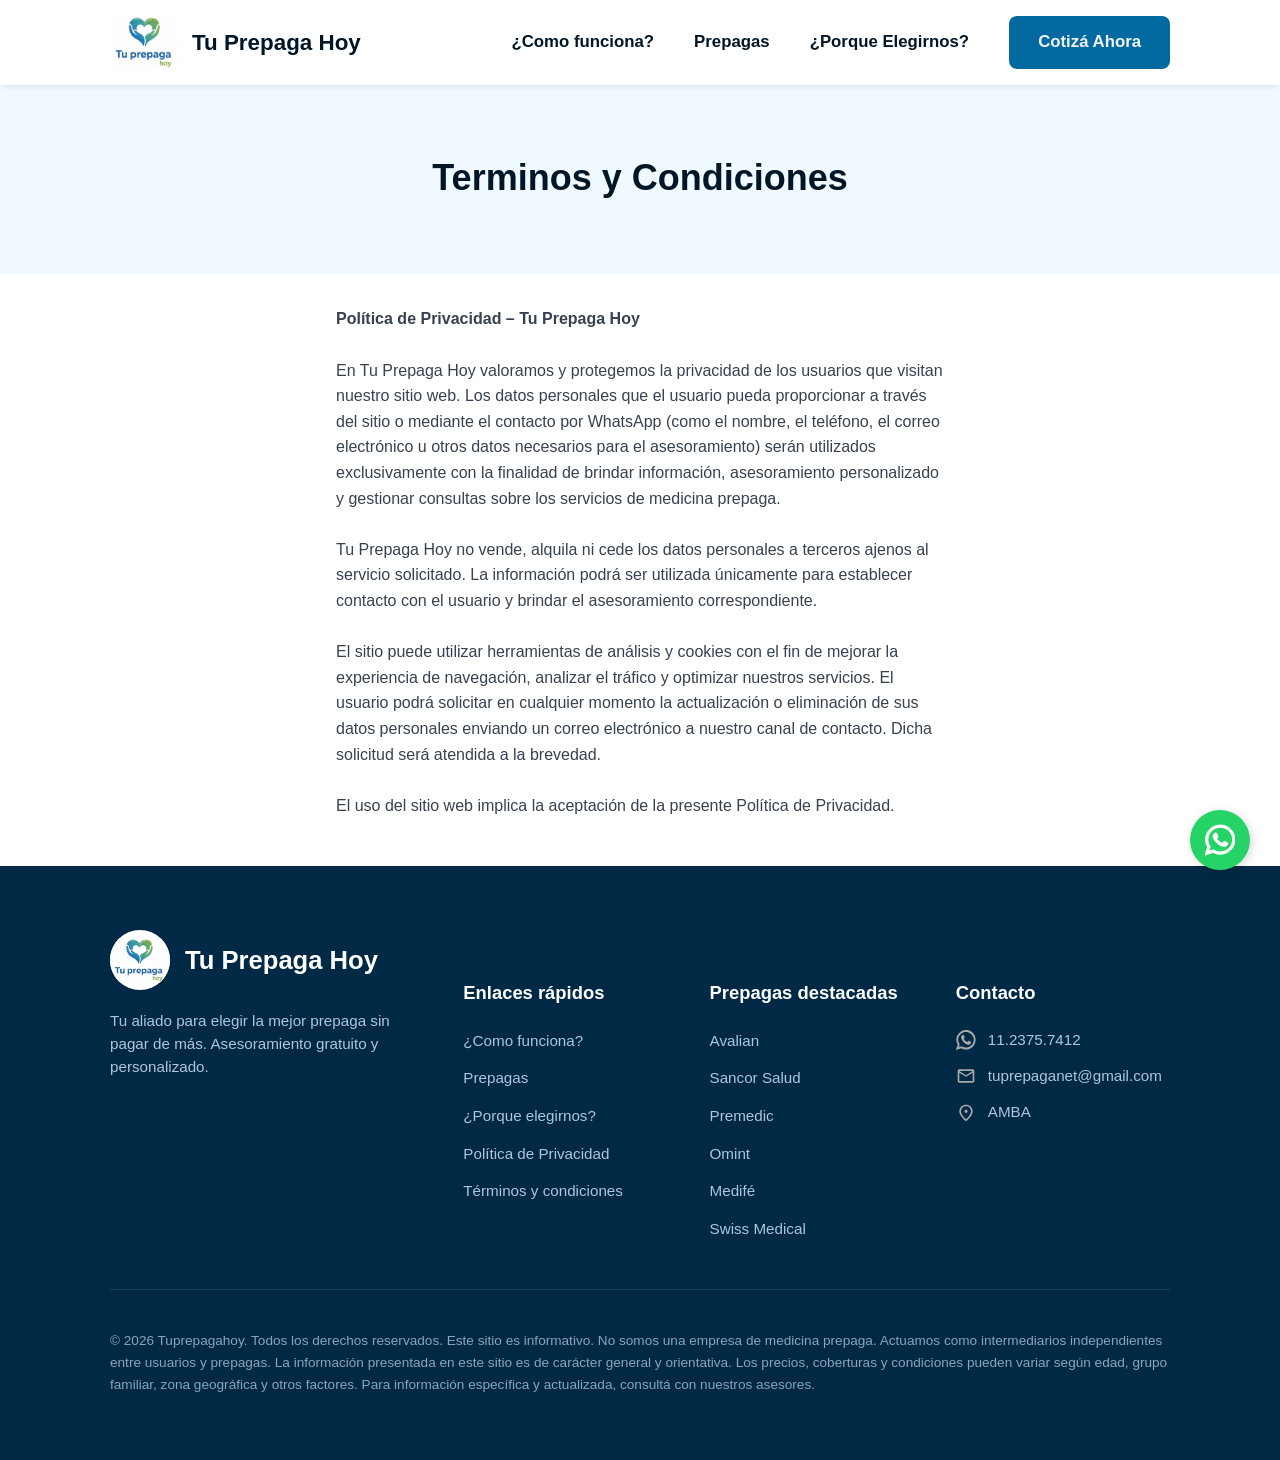
==== politica-de-privacidad.html @ ad9dd5c0 "Correcion de canonical" ====
<!doctype html>
<html lang="es">
  <head>
    <meta charset="UTF-8" />
    <meta name="viewport" content="width=device-width, initial-scale=1.0" />
    <link rel="shortcut icon" href="/assets/favicon.ico" type="image/x-icon" />
    <link rel="canonical" href="/politica-de-privacidad" />
    <title>
      Politica de Privacidad |Tu Prepaga Hoy - Encontrá tu cobertura ideal
    </title>
    <link rel="stylesheet" href="/assets/styles.css?v=1" />
    <script src="/assets/script.js"></script>
    <!-- Google tag (gtag.js) -->
    <script
      async
      src="https://www.googletagmanager.com/gtag/js?id=G-STH81MW0H1"
    ></script>
    <script>
      window.dataLayer = window.dataLayer || [];
      function gtag() {
        dataLayer.push(arguments);
      }
      gtag("js", new Date());

      gtag("config", "G-STH81MW0H1");
    </script>
  </head>

  <body>
    <header class="header">
      <div class="container header-container">
        <a href="#" class="logo">
          <div class="img-logo">
            <img
              src="/assets/logo.png"
              alt="Logo Tu Prepaga hoy"
              width="30px"
            />
          </div>
          <h1 class="logo-text">Tu Prepaga Hoy</h1>
        </a>

        <button id="menu-toggle" class="menu-toggle" aria-label="Abrir menú">
          <svg
            xmlns="http://www.w3.org/2000/svg"
            width="32"
            height="32"
            viewBox="0 0 24 24"
          >
            <!-- Icon from Meteor Icons by zkreations - https://github.com/zkreations/icons/blob/main/LICENSE -->
            <path
              fill="none"
              stroke="currentColor"
              stroke-linecap="round"
              stroke-linejoin="round"
              stroke-width="2"
              d="M7 6h14M7 12h14M7 18h14M3 18"
            />
          </svg>
        </button>

        <div id="nav-menu" class="nav-menu">
          <nav>
            <ul>
              <li>
                <a href="#como-funciona" class="nav-link">¿Como funciona?</a>
              </li>
              <li><a href="#prepagas" class="nav-link">Prepagas</a></li>
              <li>
                <a href="#por-que-elegirnos" class="nav-link"
                  >¿Porque Elegirnos?</a
                >
              </li>
            </ul>
          </nav>
          <a href="#contacto" class="btn btn-primary btn-cotiza cotiza-nav"
            >Cotizá Ahora</a
          >
        </div>
      </div>
    </header>

    <main>
      <section class="hero">
        <div class="container text-center hero-content">
          <h2>Terminos y Condiciones</h2>
        </div>
      </section>
      <section
        style="
          display: flex;
          justify-content: center;
          align-items: center;
          padding: 2rem;
        "
      >
        <p style="width: 50%">
          <strong>Política de Privacidad – Tu Prepaga Hoy</strong><br /><br />
          En Tu Prepaga Hoy valoramos y protegemos la privacidad de los usuarios
          que visitan nuestro sitio web. Los datos personales que el usuario
          pueda proporcionar a través del sitio o mediante el contacto por
          WhatsApp (como el nombre, el teléfono, el correo electrónico u otros
          datos necesarios para el asesoramiento) serán utilizados
          exclusivamente con la finalidad de brindar información, asesoramiento
          personalizado y gestionar consultas sobre los servicios de medicina
          prepaga.<br /><br />
          Tu Prepaga Hoy no vende, alquila ni cede los datos personales a
          terceros ajenos al servicio solicitado. La información podrá ser
          utilizada únicamente para establecer contacto con el usuario y brindar
          el asesoramiento correspondiente.<br /><br />
          El sitio puede utilizar herramientas de análisis y cookies con el fin
          de mejorar la experiencia de navegación, analizar el tráfico y
          optimizar nuestros servicios. El usuario podrá solicitar en cualquier
          momento la actualización o eliminación de sus datos personales
          enviando un correo electrónico a nuestro canal de contacto. Dicha
          solicitud será atendida a la brevedad.<br /><br />
          El uso del sitio web implica la aceptación de la presente Política de
          Privacidad.
        </p>
      </section>
    </main>
    <footer class="footer padding-y-lg">
      <div class="container footer-grid">
        <div class="footer-col brand-col">
          <div class="footer-logo">
            <div class="footer-logo-circle">
              <img
                src="/assets/logo.png"
                alt="Logo Tu Prepaga Hoy"
                width="45"
              />
            </div>
            <span class="footer-logo-text">Tu Prepaga Hoy</span>
          </div>
          <p class="brand-desc">
            Tu aliado para elegir la mejor prepaga sin pagar de más.
            Asesoramiento gratuito y personalizado.
          </p>
        </div>

        <div class="footer-col links-col">
          <h4>Enlaces rápidos</h4>
          <ul>
            <li><a href="#como-funciona">¿Como funciona?</a></li>
            <li><a href="#prepagas">Prepagas</a></li>
            <li><a href="#por-que-elegirnos">¿Porque elegirnos?</a></li>
            <li><a href="#">Política de Privacidad</a></li>
            <li><a href="#">Términos y condiciones</a></li>
          </ul>
        </div>

        <div class="footer-col prepagas-col">
          <h4>Prepagas destacadas</h4>
          <ul>
            <li><a href="#prepagas">Avalian</a></li>
            <li><a href="#prepagas">Sancor Salud</a></li>
            <li><a href="#prepagas">Premedic</a></li>
            <li><a href="#prepagas">Omint</a></li>
            <li><a href="#prepagas">Medifé</a></li>
            <li><a href="#prepagas">Swiss Medical</a></li>
          </ul>
        </div>

        <div class="footer-col contact-col">
          <h4>Contacto</h4>
          <ul>
            <li>
              <svg
                width="20"
                height="20"
                viewBox="0 0 27 27"
                fill="none"
                xmlns="http://www.w3.org/2000/svg"
              >
                <path
                  d="M12.6276 0.0105438C10.4101 0.154274 8.08168 0.950943 6.24194 2.19522C4.29955 3.50932 2.7596 5.28334 1.76171 7.35304C1.21554 8.48645 0.874694 9.55415 0.640621 10.8682C0.464039 11.8538 0.42708 13.3404 0.550277 14.482C0.714538 16.0178 1.27713 17.8576 2.03685 19.3606L2.25449 19.7835L1.74939 21.2906C1.47014 22.1202 0.965038 23.6314 0.624194 24.6498C0.279245 25.6723 0 26.5347 0 26.5758C0 26.6127 0.0533851 26.6661 0.11909 26.6907C0.22586 26.7318 0.238179 26.7482 0.217647 26.8755C0.193007 27.007 0.197114 27.0152 0.291565 26.9864C0.459933 26.933 4.13529 25.7627 5.68756 25.2617C6.50066 25.003 7.19877 24.7894 7.23983 24.7894C7.27679 24.7894 7.45337 24.8592 7.62996 24.9496C9.13295 25.7052 10.7345 26.1569 12.4387 26.3129C13.1122 26.3704 14.4838 26.3417 15.1449 26.2472C19.0626 25.7052 22.3971 23.541 24.4504 20.2188C25.1197 19.1347 25.7562 17.6235 26.0971 16.3094C26.4215 15.0487 26.5775 13.4841 26.4913 12.2768C26.2696 9.06958 25.0294 6.22785 22.8734 3.99389C20.7832 1.82974 18.1222 0.491009 15.0915 0.0844612C14.648 0.0269699 13.1122 -0.0223083 12.6276 0.0105438ZM14.2333 2.81942C15.6993 2.93851 16.9025 3.26293 18.1715 3.88301C19.8921 4.72896 21.3335 5.99378 22.4012 7.60354C23.2225 8.83961 23.7276 10.1701 23.9247 11.6238C24.0192 12.3137 24.0192 13.71 23.9247 14.4163C23.2554 19.3811 19.157 23.2084 14.184 23.5205C12.4305 23.6273 10.8002 23.3398 9.20687 22.6417C8.76747 22.4487 8.04061 22.0545 7.81475 21.8902C7.74494 21.8368 7.6546 21.7916 7.61353 21.7916C7.57657 21.7916 6.70188 22.0586 5.67524 22.3871C4.64861 22.7156 3.80266 22.9825 3.79855 22.9743C3.79034 22.9661 4.05316 22.1653 4.37757 21.1962C4.70199 20.2229 4.96892 19.3811 4.96892 19.3154C4.96892 19.2497 4.895 19.0978 4.78823 18.9458C3.07169 16.486 2.5132 13.0899 3.34683 10.2112C3.53163 9.587 3.68357 9.20509 3.98335 8.60964C4.80465 7.00398 6.05715 5.60365 7.5971 4.57702C9.5395 3.27935 11.9665 2.63873 14.2333 2.81942Z"
                  fill="#A8A8A8"
                />
                <path
                  d="M8.80033 6.61357C8.70588 6.64232 8.57036 6.70802 8.49234 6.7532C8.2829 6.88461 7.67513 7.53344 7.48623 7.82911C6.88257 8.76951 6.74705 10.022 7.10843 11.2458C7.38357 12.1697 7.72031 12.8761 8.33629 13.8288C9.11653 15.0279 9.62163 15.6767 10.4306 16.5103C11.6462 17.7628 12.6687 18.4651 14.2374 19.118C15.3954 19.6026 16.2496 19.8777 16.7301 19.927C17.0627 19.9598 17.7895 19.8449 18.2166 19.6888C18.808 19.4753 19.4855 18.9989 19.7484 18.6129C20.0112 18.2187 20.2822 17.3275 20.3151 16.7362L20.3397 16.3461L20.2124 16.1982C20.1221 16.0997 19.7525 15.8779 19.0051 15.4755C17.2311 14.5228 17.0052 14.4324 16.726 14.5803C16.6561 14.6131 16.3933 14.88 16.1469 15.1675C15.416 16.0176 15.264 16.1654 15.1408 16.1654C14.9848 16.1654 13.9623 15.6439 13.4859 15.3236C12.9315 14.9457 12.5701 14.6419 12.1143 14.1696C11.5722 13.607 10.985 12.8021 10.6565 12.1738L10.5826 12.026L10.8782 11.7016C11.2684 11.2868 11.4285 11.0363 11.5846 10.601C11.7447 10.1575 11.7365 10.022 11.5024 9.41013C11.293 8.86396 11.1246 8.41224 10.8331 7.62789C10.5949 6.98316 10.4183 6.72034 10.1719 6.64232C9.93784 6.57251 8.99333 6.55198 8.80033 6.61357Z"
                  fill="#A8A8A8"
                />
              </svg>

              <a
                href="https://wa.me/5491123757412"
                target="_blank"
                rel="noopener noreferrer"
                >11.2375.7412</a
              >
            </li>
            <li>
              <svg
                width="20"
                height="20"
                viewBox="0 0 31 31"
                fill="none"
                xmlns="http://www.w3.org/2000/svg"
              >
                <mask
                  id="mask0_83_2"
                  style="mask-type: alpha"
                  maskUnits="userSpaceOnUse"
                  x="0"
                  y="0"
                  width="31"
                  height="31"
                >
                  <rect width="31" height="31" fill="#D9D9D9" />
                </mask>
                <g mask="url(#mask0_83_2)">
                  <path
                    d="M5.16659 25.8332C4.45617 25.8332 3.84801 25.5802 3.34211 25.0743C2.8362 24.5684 2.58325 23.9603 2.58325 23.2498V7.74984C2.58325 7.03942 2.8362 6.43126 3.34211 5.92536C3.84801 5.41946 4.45617 5.1665 5.16659 5.1665H25.8333C26.5437 5.1665 27.1518 5.41946 27.6577 5.92536C28.1636 6.43126 28.4166 7.03942 28.4166 7.74984V23.2498C28.4166 23.9603 28.1636 24.5684 27.6577 25.0743C27.1518 25.5802 26.5437 25.8332 25.8333 25.8332H5.16659ZM15.4999 16.7915L5.16659 10.3332V23.2498H25.8333V10.3332L15.4999 16.7915ZM15.4999 14.2082L25.8333 7.74984H5.16659L15.4999 14.2082ZM5.16659 10.3332V7.74984V23.2498V10.3332Z"
                    fill="#A8A8A8"
                  />
                </g>
              </svg>

              <a href="mailto:tuprepaganet@gmail.com">tuprepaganet@gmail.com</a>
            </li>
            <li>
              <svg
                width="20"
                height="20"
                viewBox="0 0 32 32"
                fill="none"
                xmlns="http://www.w3.org/2000/svg"
              >
                <mask
                  id="mask0_83_6"
                  style="mask-type: alpha"
                  maskUnits="userSpaceOnUse"
                  x="0"
                  y="0"
                  width="32"
                  height="32"
                >
                  <rect width="32" height="32" fill="#D9D9D9" />
                </mask>
                <g mask="url(#mask0_83_6)">
                  <path
                    d="M17.8834 15.217C18.4056 14.6948 18.6667 14.067 18.6667 13.3337C18.6667 12.6003 18.4056 11.9725 17.8834 11.4503C17.3612 10.9281 16.7334 10.667 16 10.667C15.2667 10.667 14.6389 10.9281 14.1167 11.4503C13.5945 11.9725 13.3334 12.6003 13.3334 13.3337C13.3334 14.067 13.5945 14.6948 14.1167 15.217C14.6389 15.7392 15.2667 16.0003 16 16.0003C16.7334 16.0003 17.3612 15.7392 17.8834 15.217ZM16 25.8003C18.7112 23.3114 20.7223 21.0503 22.0334 19.017C23.3445 16.9837 24 15.1781 24 13.6003C24 11.1781 23.2278 9.19477 21.6834 7.65033C20.1389 6.10588 18.2445 5.33366 16 5.33366C13.7556 5.33366 11.8612 6.10588 10.3167 7.65033C8.77226 9.19477 8.00004 11.1781 8.00004 13.6003C8.00004 15.1781 8.6556 16.9837 9.96671 19.017C11.2778 21.0503 13.2889 23.3114 16 25.8003ZM16 29.3337C12.4223 26.2892 9.75004 23.4614 7.98337 20.8503C6.21671 18.2392 5.33337 15.8225 5.33337 13.6003C5.33337 10.267 6.4056 7.61144 8.55004 5.63366C10.6945 3.65588 13.1778 2.66699 16 2.66699C18.8223 2.66699 21.3056 3.65588 23.45 5.63366C25.5945 7.61144 26.6667 10.267 26.6667 13.6003C26.6667 15.8225 25.7834 18.2392 24.0167 20.8503C22.25 23.4614 19.5778 26.2892 16 29.3337Z"
                    fill="#A8A8A8"
                  />
                </g>
              </svg>

              <span>AMBA</span>
            </li>
          </ul>
        </div>
      </div>

      <div class="container">
        <div class="footer-legal">
          <p>
            © 2026 Tuprepagahoy. Todos los derechos reservados. Este sitio es
            informativo. No somos una empresa de medicina prepaga. Actuamos como
            intermediarios independientes entre usuarios y prepagas. La
            información presentada en este sitio es de carácter general y
            orientativa. Los precios, coberturas y condiciones pueden variar
            según edad, grupo familiar, zona geográfica y otros factores. Para
            información específica y actualizada, consultá con nuestros
            asesores.
          </p>
        </div>
      </div>
    </footer>

    <a
      href="https://wa.me/5491123757412"
      class="whatsapp-float"
      target="_blank"
      rel="noopener noreferrer"
      aria-label="Comunicate con nosotros por WhatsApp"
    >
      <svg
        width="30"
        fill="#ffff"
        version="1.1"
        id="Capa_1"
        xmlns="http://www.w3.org/2000/svg"
        xmlns:xlink="http://www.w3.org/1999/xlink"
        width="256px"
        height="256px"
        viewBox="0 0 30.667 30.667"
        xml:space="preserve"
        stroke="#ffff"
      >
        <g id="SVGRepo_bgCarrier" stroke-width="0"></g>
        <g
          id="SVGRepo_tracerCarrier"
          stroke-linecap="round"
          stroke-linejoin="round"
        ></g>
        <g id="SVGRepo_iconCarrier">
          <g>
            <path
              d="M30.667,14.939c0,8.25-6.74,14.938-15.056,14.938c-2.639,0-5.118-0.675-7.276-1.857L0,30.667l2.717-8.017 c-1.37-2.25-2.159-4.892-2.159-7.712C0.559,6.688,7.297,0,15.613,0C23.928,0.002,30.667,6.689,30.667,14.939z M15.61,2.382 c-6.979,0-12.656,5.634-12.656,12.56c0,2.748,0.896,5.292,2.411,7.362l-1.58,4.663l4.862-1.545c2,1.312,4.393,2.076,6.963,2.076 c6.979,0,12.658-5.633,12.658-12.559C28.27,8.016,22.59,2.382,15.61,2.382z M23.214,18.38c-0.094-0.151-0.34-0.243-0.708-0.427 c-0.367-0.184-2.184-1.069-2.521-1.189c-0.34-0.123-0.586-0.185-0.832,0.182c-0.243,0.367-0.951,1.191-1.168,1.437 c-0.215,0.245-0.43,0.276-0.799,0.095c-0.369-0.186-1.559-0.57-2.969-1.817c-1.097-0.972-1.838-2.169-2.052-2.536 c-0.217-0.366-0.022-0.564,0.161-0.746c0.165-0.165,0.369-0.428,0.554-0.643c0.185-0.213,0.246-0.364,0.369-0.609 c0.121-0.245,0.06-0.458-0.031-0.643c-0.092-0.184-0.829-1.984-1.138-2.717c-0.307-0.732-0.614-0.611-0.83-0.611 c-0.215,0-0.461-0.03-0.707-0.03S9.897,8.215,9.56,8.582s-1.291,1.252-1.291,3.054c0,1.804,1.321,3.543,1.506,3.787 c0.186,0.243,2.554,4.062,6.305,5.528c3.753,1.465,3.753,0.976,4.429,0.914c0.678-0.062,2.184-0.885,2.49-1.739 C23.307,19.268,23.307,18.533,23.214,18.38z"
            ></path>
          </g>
        </g>
      </svg>
    </a>
  </body>
</html>
---- assets/styles.css ----
/* --- ESTILOS GENERALES Y RESETS --- */
* {
    margin: 0;
    padding: 0;
    box-sizing: border-box;
    scroll-behavior: smooth;

    --primaryColor: #0369A1
}

body {
    font-family: Roboto, Helvetica, Arial, sans-serif;
    color: #374151;
    line-height: 1.6;
}

.container {
    max-width: 1100px;
    margin: 0 auto;
    padding: 0 20px;
}

/* Tipografías responsivas */
h1 {
    font-size: 2rem;
    font-weight: 700;
    color: #011627;
    margin-bottom: 1.25rem;
}

h2 {
    font-size: 1.75rem;
    font-weight: 700;
    color: #011627;
    margin-bottom: 0.75rem;
}

h3 {
    font-size: 1.15rem;
    font-weight: 600;
    color: #011627;
    margin-bottom: 0.5rem;
}

a {
    text-decoration: none;
    color: inherit;
}

@media (min-width: 768px) {
    h1 {
        font-size: 2.75rem;
    }

    h2 {
        font-size: 2.25rem;
    }

    h3 {
        font-size: 1.25rem;
    }
}

p {
    margin-bottom: 1rem;
}

/* --- UTILIDADES --- */
.text-center {
    text-align: center;
}

.mb-lg {
    margin-bottom: 3.5rem;
}

.padding-y-lg {
    padding: 4rem 0;
}

.padding-y-md {
    padding: 2.5rem 0;
}

/* Sistema de Grillas Mobile-First */
.grid {
    display: grid;
    gap: 1.5rem;
}

/* Por defecto (Mobile): 1 columna */
.grid-3,
.grid-4 {
    grid-template-columns: 1fr;
}

/* Tablets: 2 columnas */
@media (min-width: 768px) {
    .grid-3 {
        grid-template-columns: repeat(2, 1fr);
    }

    .grid-4 {
        grid-template-columns: repeat(2, 1fr);
    }
}

/* Escritorio: 3 y 4 columnas */
@media (min-width: 1024px) {
    .grid-3 {
        grid-template-columns: repeat(3, 1fr);
    }

    .grid-4 {
        grid-template-columns: repeat(4, 1fr);
    }
}

/* --- BOTONES --- */
.btn {
    display: inline-flex;
    align-items: center;
    justify-content: center;
    gap: 0.75rem;
    padding: 0.75rem 1.75rem;
    font-size: 1rem;
    font-weight: 600;
    border: none;
    border-radius: 0.5rem;
    cursor: pointer;
    text-decoration: none;
    transition: background-color 0.3s;
    text-align: center;
}

.btn-primary {
    background-color: var(--primaryColor);
    color: white;
}

.btn-secondary {
    background-color: #E0F2FE;
    color: var(--primaryColor);
}

.btn-success {
    background-color: #28a745;
    color: white;
}

.btn-success:hover {
    background-color: #22913c;
}

.btn-outline-full {
    background-color: #ffffff;
    color: #374151;
    border: 1px solid #D1D5DB;
    width: 100%;
    margin-top: 1rem;
}

/* --- CABECERA (HEADER) STICKY Y RESPONSIVE --- */
.header {
    background-color: white;
    padding: 1rem 0;
    position: sticky;
    top: 0;
    z-index: 1000;
    box-shadow: 0 4px 6px -1px rgba(0, 0, 0, 0.05), 0 2px 4px -1px rgba(0, 0, 0, 0.03);
}

.header-container {
    display: flex;
    justify-content: space-between;
    align-items: center;
    flex-wrap: wrap;
    /* Permite que el menú baje en mobile */
}

/* Logo */
.logo {
    display: flex;
    align-items: center;
    gap: 0.75rem;
    text-decoration: none;

    .img-logo {
        width: 70px;
        display: flex;
        align-items: center;

        img {
            width: 100%;
            object-fit: scale-down;
        }
    }
}

.logo-icon {
    font-size: 2.2rem;
    color: var(--primaryColor);

}

.logo-text {
    font-size: 1.4rem;
    font-weight: 700;
    color: #011627;
    margin: 0;
}

/* Botón Hamburguesa */
.menu-toggle {
    display: block;
    background: transparent;
    border: none;
    font-size: 1.6rem;
    color: #011627;
    cursor: pointer;
    padding: 0.5rem;
}

/* Menú oculto por defecto en Mobile */
.nav-menu {
    display: none;
    width: 100%;
    flex-direction: column;
    gap: 1.5rem;
    padding-top: 1.5rem;
    padding-bottom: 1rem;
    text-align: center;
}

/* Clase que se activa con JS en Mobile */
.nav-menu.active {
    display: flex;
}

.nav-menu ul {
    display: flex;
    flex-direction: column;
    list-style: none;
    gap: 1.5rem;
}

.nav-menu a {
    text-decoration: none;
    color: #011627;
    font-weight: 600;
    font-size: 1.05rem;
    transition: color 0.3s;
}

.nav-menu a:hover {
    color: var(--primaryColor);
}

.btn-cotiza {
    width: 100%;
}

a.cotiza-nav {
    color: #F3F4F6;
    border: 1px solid transparent;

}

a.cotiza-nav:hover {
    background-color: #81c5eda4;
    color: var(--primaryColor);
    border: 1px solid var(--primaryColor);
}

/* --- VERSIÓN DESKTOP (A partir de 992px) --- */
@media (min-width: 992px) {
    .menu-toggle {
        display: none;
        /* Oculta la hamburguesa */
    }

    .nav-menu {
        display: flex;
        /* Muestra el menú siempre en PC */
        flex-direction: row;
        width: auto;
        padding-top: 0;
        padding-bottom: 0;
        align-items: center;
        gap: 2.5rem;
    }

    .nav-menu ul {
        flex-direction: row;
        gap: 2.5rem;
    }

    .btn-cotiza {
        width: auto;
    }
}

/* --- SECCIÓN HERO --- */
.hero {
    background-color: #F0F9FF;
    padding: 3rem 0 2.5rem;

    .hero-btn {
        background-color: #fff;
    }
}

@media (min-width: 768px) {
    .hero {
        padding: 4rem 0 3.5rem;
    }
}

.hero-content {
    max-width: 850px;
    margin: 0 auto;
}

.hero-btn {
    margin: 1.5rem 0 2rem;
    border: 3px solid #0369A1;

}

.hero-features {
    display: flex;
    flex-direction: column;
    align-items: flex-start;
  
    gap: 0.75rem;
    font-weight: 500;
}

@media (min-width: 768px) {
    .hero-features {
        flex-direction: row;
        justify-content: center;
        
        align-items: center;
        gap: 1.5rem;
    }
}

.feature-dot {
    color: #28a745;
    font-size: 0.6rem;
    vertical-align: middle;
    margin-right: 0.25rem;
}

/* --- SECCIÓN ESTADÍSTICAS --- */
.stats {
    background-color: var(--primaryColor);
    ;
    color: white;
    padding: 2.5rem 0;
}

.stat-item {
    text-align: center;
}

.stat-icon {
    font-size: 2rem;
    margin-bottom: 0.75rem;
}

.stat-number {
    font-size: 2.25rem;
    font-weight: 700;
    line-height: 1;
}

.stat-label {
    font-size: 0.875rem;
}

.stat-text {
    font-size: 1.5rem;
    line-height: 1.2;
}

@media (min-width: 768px) {
    .stat-text {
        font-size: 1.75rem;
    }
}

/* --- SECCIÓN ¿CÓMO FUNCIONA? --- */
.step-card {
    background-color: white;
    padding: 2rem;
    border-radius: 1rem;
    border: 2px solid #E0F2FE;
    text-align: left;
    position: relative;
}

.step-num {
    background-color: var(--primaryColor);
    ;
    color: white;
    font-weight: 700;
    width: 2rem;
    height: 2rem;
    border-radius: 50%;
    display: flex;
    align-items: center;
    justify-content: center;
    margin-bottom: 1.25rem;
}

.step-icon-container {
    background-color: #F0F9FF;
    width: 3.5rem;
    height: 3.5rem;
    border-radius: 50%;
    display: flex;
    align-items: center;
    justify-content: center;
    margin-bottom: 1.25rem;
}

.step-icon {
    font-size: 1.75rem;
    color: var(--primaryColor);
    ;
}

/* --- SECCIÓN COMPROMISO --- */
.commitment-box {
    background-color: #ffffff;
    padding: 2rem;
    border-radius: 1rem;
    display: flex;
    flex-direction: column;
    align-items: center;
    text-align: center;
    gap: 1.5rem;
    border: 1px solid #64748B;
}

@media (min-width: 768px) {
    .commitment-box {
        flex-direction: row;
        text-align: left;
        padding: 2.5rem;
        gap: 2rem;
    }
}

.commitment-circle {
    background-color: #E0FFEA;
    width: 4.5rem;
    height: 4.5rem;
    border-radius: 50%;
    flex-shrink: 0;
}

/* --- SECCIÓN PREPAGAS --- */
.prepaga-card {
    background-color: white;
    border-radius: 1rem;
    overflow: hidden;
    border: 1px solid #D1D5DB;
}

.prepaga-header {
    padding: 1.5rem 1.25rem 1rem;
}

.prepaga-name {
    margin: 0;
    text-align: center;
}

.prepaga-body {
    padding: 1rem 1.25rem 1.5rem;
    display: flex;
    flex-direction: column;
    height: 100%;
}

.prepaga-tagline {
    font-size: 0.875rem;
    margin-bottom: 1.5rem;
    min-height: auto;
}

@media (min-width: 1024px) {
    .prepaga-tagline {
        min-height: 2.8rem;
    }
}

.prepaga-body h4 {
    font-size: 0.875rem;
    font-weight: 600;
    margin-bottom: 0.5rem;
}

.planes-tags,
.puntos-fuertes {
    margin-bottom: 1.5rem;
}

.planes-tags {
    display: flex;
    flex-wrap: wrap;
    gap: 0.5rem;
}

.tag {
    background-color: #10B981;
    color: #ffff;
    font-size: 0.75rem;
    font-weight: 600;
    padding: 0.25rem 0.75rem;
    border-radius: 1rem;
}

.puntos-fuertes {
    list-style: none;
    font-size: 0.875rem;
}

.puntos-fuertes li {
    display: flex;
    align-items: center;
    gap: 0.5rem;
    margin-bottom: 0.25rem;
}

.check-icon {
    color: #28a745;
    font-size: 0.8rem;
}


/* --- COLORES CABECERAS PREPAGAS --- */
.avalian .prepaga-header {
    background-color: #F0FFF4;
}

.prepaga-name {
    color: #000;
}

.sancor .prepaga-header {
    background-color: #F0F7FF;
}



.premedic .prepaga-header {
    background-color: #F0FFFF;
}


.omint .prepaga-header {
    background-color: #EEF7FF;
}



.medife .prepaga-header {
    background-color: #FFF8F0;
}


.swiss .prepaga-header {
    background-color: #FFF0F5;
}


/* --- SECCIÓN ¿POR QUÉ ELEGIRNOS? --- */
.por-que-elegirnos {
    background-color: #F0F9FF;
}

.why-card {
    background-color: white;
    padding: 2.5rem 2rem;
    border-radius: 1rem;
    border: 1px solid #D1D5DB;
    text-align: left;
}

.why-icon-container {
    background-color: #E0F2FE;
    width: 3.5rem;
    height: 3.5rem;
    border-radius: 50%;
    display: flex;
    align-items: center;
    justify-content: center;
    margin-bottom: 1.25rem;
}

.why-icon {
    font-size: 1.75rem;
    color: var(--primaryColor);
    ;
}

/* --- SECCIÓN CTA Y CONTACTO --- */
.cta-strip {
    text-align: center;
}

.cta-strip-celeste {
    background-color: #E0F2FE;
    color: var(--primaryColor);
    ;
    font-weight: 600;
    padding: 1.25rem 20px;
    font-size: 2rem;
}

.cta-strip-azul {
    background-color: #0369A1;
    color: white;
}

.cta-container {
    display: flex;
    flex-direction: column;
    gap: 1.5rem;
    align-items: center;
    text-align: center;
}

@media (min-width: 768px) {
    .cta-container {
        flex-direction: row;
        justify-content: space-between;
        text-align: left;
    }
}

.cta-container h2 {
    color: white;
    margin: 0;
}

.contact-methods-box {
    background-color: #F3F4F6;
    padding: 3rem 0;
    border-bottom: 2px solid #D1D5DB;
}

@media (min-width: 768px) {
    .contact-methods-box {
        padding: 5rem 0;
    }
}

.contact-grid {
    border: 1px solid #D1D5DB;
    border-radius: 1rem;
    padding: 2rem 1.5rem;
    background-color: white;
    text-align: center;
    max-width: 900px;
    margin: 0 auto;
}

@media (min-width: 768px) {
    .contact-grid {
        padding: 3rem 2rem;
    }
}

.contact-method {
    display: flex;
    flex-direction: column;
    align-items: center;
}

.contact-icon-box {
    background-color: #F0F9FF;
}

.contact-icon {
    color: var(--primaryColor);
    ;
    font-size: 2.25rem;
    margin-right: 0;
    margin-bottom: 10px;
}

.btn-dudas {
    background-color: #3b8cc6;
    color: white;
    font-size: 1.125rem;
    padding: 1rem 2rem;
    width: auto;
    margin-top: 3rem;
    display: inline-block;
}

/* =========================================
   FOOTER
   ========================================= */
.footer {
    background-color: #002945;
    color: #b0c4de;
}

.footer-grid {
    display: grid;
    grid-template-columns: 1fr;
    gap: 2.5rem;
}

@media (min-width: 768px) {
    .footer-grid {
        grid-template-columns: 1.5fr 1fr 1fr 1fr;
        gap: 2rem;
    }
}

.brand-col {
    display: flex;
    flex-direction: column;
    gap: 1.25rem;
}

.footer-logo {
    display: flex;
    align-items: center;
    gap: 15px;
}

.footer-logo-circle {
    background-color: white;
    width: 60px;
    height: 60px;
    border-radius: 50%;
    display: flex;
    align-items: center;
    justify-content: center;
    flex-shrink: 0;
    overflow: hidden;

    img {
        width: 100%;
        object-fit: scale-down;
    }
}

.footer-logo-circle i {
    color: #4ebf9a;
    font-size: 2rem;
}

.footer-logo-text {
    color: white;
    font-size: 1.6rem;
    font-weight: 700;
}

.brand-desc {
    color: #b0c4de;
    font-size: 0.95rem;
    line-height: 1.5;
    margin: 0;
    max-width: 300px;
}

.footer-col h4 {
    color: white;
    font-size: 1.15rem;
    font-weight: 600;
    margin-bottom: 1.25rem;
}

.footer-col ul {
    list-style: none;
    display: flex;
    flex-direction: column;
    gap: 12px;
}

.footer-col a,
.contact-col span {
    color: #b0c4de;
    text-decoration: none;
    font-size: 0.95rem;
    transition: color 0.2s ease;
}

.footer-col a:hover {
    color: white;
}

.contact-col li {
    display: flex;
    align-items: center;
    gap: 12px;
}

.contact-col i {
    color: #b0c4de;
    font-size: 1.1rem;
    width: 20px;
    text-align: center;
}

.footer-legal {
    border-top: 1px solid rgba(255, 255, 255, 0.1);
    margin-top: 3rem;
    padding-top: 2.5rem;
}

.footer-legal p {
    color: #8da3b9;
    font-size: 0.85rem;
    line-height: 1.6;
    margin: 0;
    text-align: left;
}

.prepagas-col,
.links-col,
.contact-col {
    margin-top: 3rem;
}

/* =========================================
   BOTÓN FLOTANTE WHATSAPP
   ========================================= */
.whatsapp-float {
    position: fixed;
    width: 60px;
    height: 60px;
    bottom: 30px;
    right: 30px;
    background-color: #25d366;
    color: #FFF;
    border-radius: 50%;
    text-align: center;
    font-size: 35px;
    box-shadow: 2px 2px 10px rgba(0, 0, 0, 0.15);
    z-index: 1000;
    display: flex;
    align-items: center;
    justify-content: center;
    text-decoration: none;
    transition: transform 0.3s ease, background-color 0.3s ease, box-shadow 0.3s ease;
}

.whatsapp-float:hover {
    background-color: #20b858;
    color: #FFF;
    transform: scale(1.08) translateY(-5px); 
    box-shadow: 2px 5px 15px rgba(0, 0, 0, 0.25);
}

/* Ajuste para pantallas pequeñas (Mobile) */
@media (max-width: 768px) {
    .whatsapp-float {
        width: 50px;
        height: 50px;
        bottom: 20px;
        right: 20px;
        font-size: 30px;
    }
}
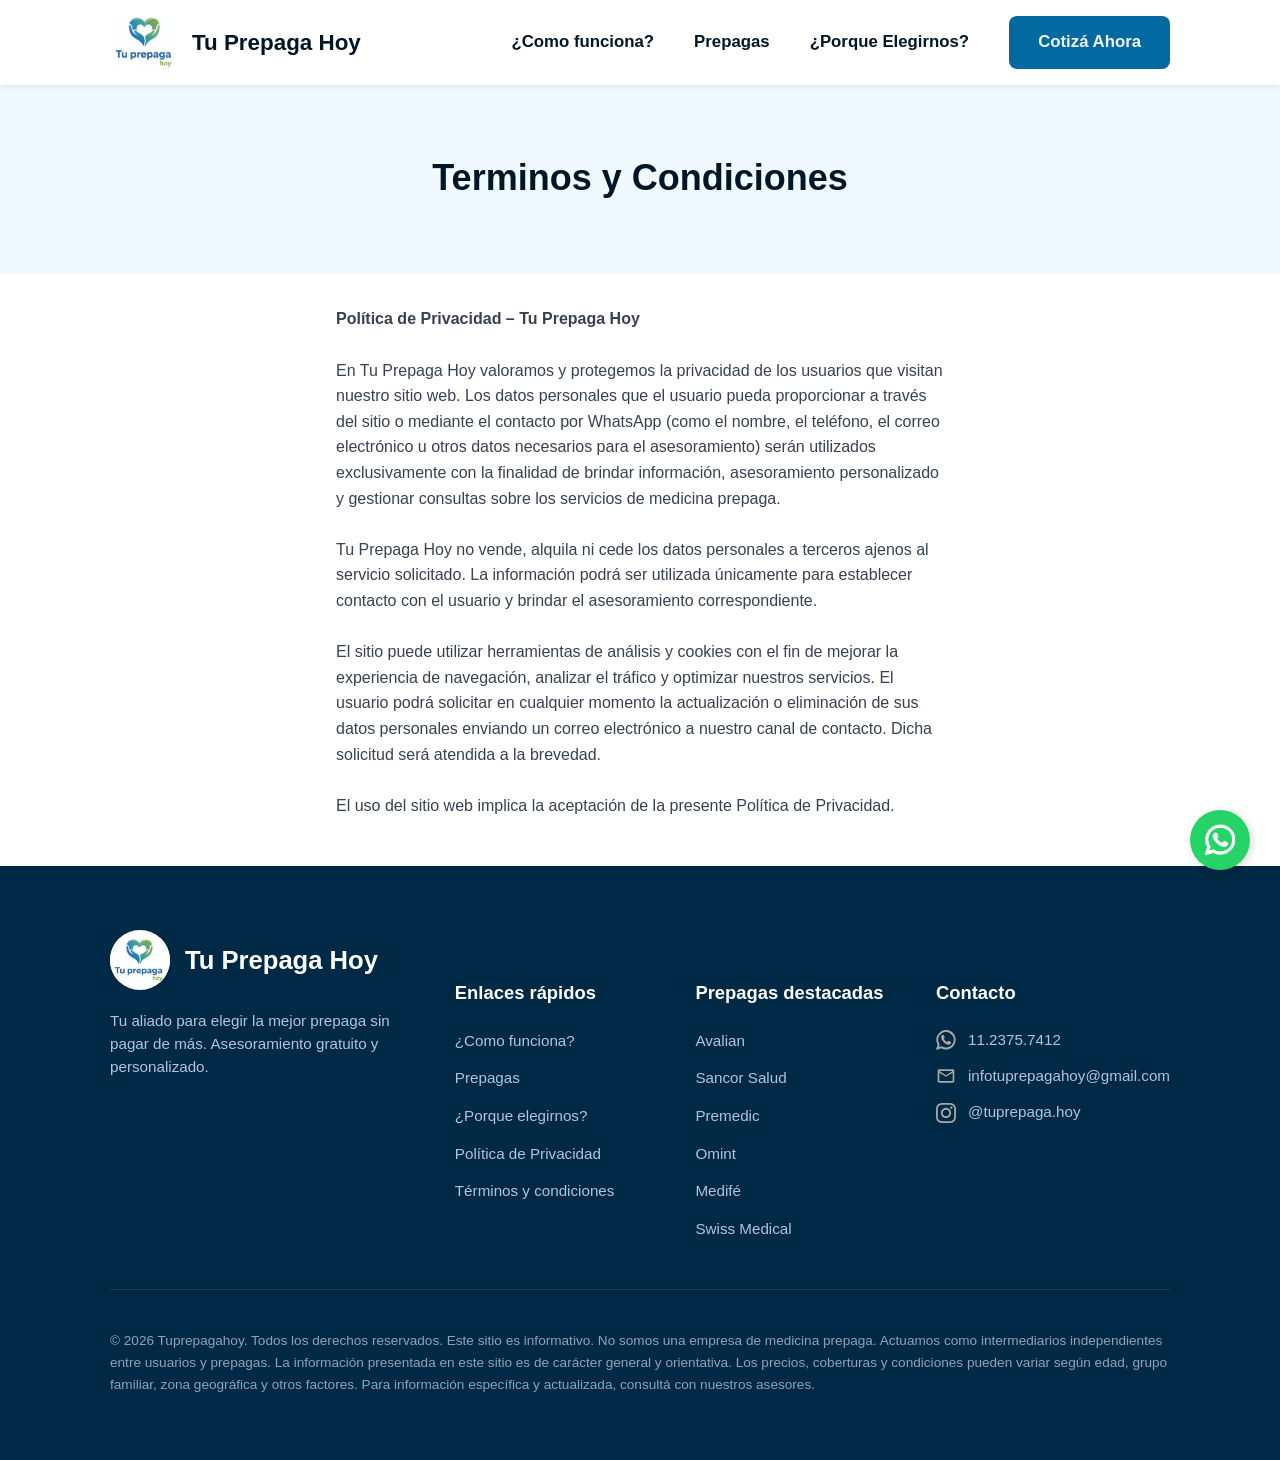
==== commit fee7ff5c: "correcion de rutas y se incorporo el IG" ====
--- a/politica-de-privacidad.html
+++ b/politica-de-privacidad.html
@@ -4,7 +4,7 @@
     <meta charset="UTF-8" />
     <meta name="viewport" content="width=device-width, initial-scale=1.0" />
     <link rel="shortcut icon" href="/assets/favicon.ico" type="image/x-icon" />
-    <link rel="canonical" href="/politica-de-privacidad" />
+    <link rel="canonical" href="https://tuprepagahoy.com.ar/politica-de-privacidad" />
     <title>
       Politica de Privacidad |Tu Prepaga Hoy - Encontrá tu cobertura ideal
     </title>
@@ -144,8 +144,8 @@
             <li><a href="#como-funciona">¿Como funciona?</a></li>
             <li><a href="#prepagas">Prepagas</a></li>
             <li><a href="#por-que-elegirnos">¿Porque elegirnos?</a></li>
-            <li><a href="#">Política de Privacidad</a></li>
-            <li><a href="#">Términos y condiciones</a></li>
+           <li><a href="/politica-de-privacidad">Política de Privacidad</a></li>
+            <li><a href="/terminos-y-condiciones">Términos y condiciones</a></li>
           </ul>
         </div>
 
@@ -216,36 +216,30 @@
                 </g>
               </svg>
 
-              <a href="mailto:tuprepaganet@gmail.com">tuprepaganet@gmail.com</a>
+              <a href="mailto:infotuprepagahoy@gmail.com">infotuprepagahoy@gmail.com</a>
             </li>
-            <li>
+             <li>
               <svg
                 width="20"
                 height="20"
-                viewBox="0 0 32 32"
+                viewBox="0 0 26 26"
                 fill="none"
                 xmlns="http://www.w3.org/2000/svg"
               >
-                <mask
-                  id="mask0_83_6"
-                  style="mask-type: alpha"
-                  maskUnits="userSpaceOnUse"
-                  x="0"
-                  y="0"
-                  width="32"
-                  height="32"
-                >
-                  <rect width="32" height="32" fill="#D9D9D9" />
-                </mask>
-                <g mask="url(#mask0_83_6)">
+                <g clip-path="url(#clip0_122_6)">
                   <path
-                    d="M17.8834 15.217C18.4056 14.6948 18.6667 14.067 18.6667 13.3337C18.6667 12.6003 18.4056 11.9725 17.8834 11.4503C17.3612 10.9281 16.7334 10.667 16 10.667C15.2667 10.667 14.6389 10.9281 14.1167 11.4503C13.5945 11.9725 13.3334 12.6003 13.3334 13.3337C13.3334 14.067 13.5945 14.6948 14.1167 15.217C14.6389 15.7392 15.2667 16.0003 16 16.0003C16.7334 16.0003 17.3612 15.7392 17.8834 15.217ZM16 25.8003C18.7112 23.3114 20.7223 21.0503 22.0334 19.017C23.3445 16.9837 24 15.1781 24 13.6003C24 11.1781 23.2278 9.19477 21.6834 7.65033C20.1389 6.10588 18.2445 5.33366 16 5.33366C13.7556 5.33366 11.8612 6.10588 10.3167 7.65033C8.77226 9.19477 8.00004 11.1781 8.00004 13.6003C8.00004 15.1781 8.6556 16.9837 9.96671 19.017C11.2778 21.0503 13.2889 23.3114 16 25.8003ZM16 29.3337C12.4223 26.2892 9.75004 23.4614 7.98337 20.8503C6.21671 18.2392 5.33337 15.8225 5.33337 13.6003C5.33337 10.267 6.4056 7.61144 8.55004 5.63366C10.6945 3.65588 13.1778 2.66699 16 2.66699C18.8223 2.66699 21.3056 3.65588 23.45 5.63366C25.5945 7.61144 26.6667 10.267 26.6667 13.6003C26.6667 15.8225 25.7834 18.2392 24.0167 20.8503C22.25 23.4614 19.5778 26.2892 16 29.3337Z"
+                    d="M13 2.34239C16.4711 2.34239 16.8823 2.3556 18.2531 2.41814C19.5206 2.47599 20.2089 2.68777 20.667 2.86575C21.2738 3.10158 21.7069 3.38334 22.1618 3.83822C22.6167 4.29311 22.8984 4.72622 23.1342 5.33297C23.3122 5.79111 23.524 6.47945 23.5819 7.74688C23.6444 9.11773 23.6576 9.52886 23.6576 13C23.6576 16.4712 23.6444 16.8823 23.5819 18.2531C23.524 19.5206 23.3122 20.2089 23.1342 20.6671C22.8984 21.2738 22.6167 21.7069 22.1618 22.1618C21.7069 22.6167 21.2738 22.8985 20.667 23.1342C20.2089 23.3123 19.5206 23.5241 18.2531 23.5819C16.8825 23.6445 16.4713 23.6577 13 23.6577C9.5286 23.6577 9.11748 23.6445 7.74688 23.5819C6.4794 23.5241 5.79106 23.3123 5.33297 23.1342C4.72617 22.8985 4.29306 22.6167 3.83817 22.1618C3.38329 21.7069 3.10153 21.2738 2.86575 20.6671C2.68772 20.2089 2.47594 19.5206 2.41809 18.2532C2.35555 16.8823 2.34234 16.4712 2.34234 13C2.34234 9.52886 2.35555 9.11773 2.41809 7.74694C2.47594 6.47945 2.68772 5.79111 2.86575 5.33297C3.10153 4.72622 3.38329 4.29311 3.83817 3.83822C4.29306 3.38334 4.72617 3.10158 5.33297 2.86575C5.79106 2.68777 6.4794 2.47599 7.74683 2.41814C9.11768 2.3556 9.52881 2.34239 13 2.34239ZM13 0C9.46936 0 9.0267 0.014965 7.64012 0.078231C6.25637 0.141394 5.3114 0.361122 4.48445 0.682509C3.62959 1.01473 2.90461 1.45925 2.1819 2.18195C1.45919 2.90466 1.01468 3.62964 0.682457 4.48451C0.36107 5.31145 0.141342 6.25642 0.0781794 7.64017C0.0149134 9.0267 0 9.46941 0 13C0 16.5306 0.0149134 16.9733 0.0781794 18.3599C0.141342 19.7436 0.36107 20.6886 0.682457 21.5155C1.01468 22.3704 1.45919 23.0954 2.1819 23.8181C2.90461 24.5408 3.62959 24.9853 4.48445 25.3175C5.3114 25.6389 6.25637 25.8587 7.64012 25.9218C9.0267 25.9851 9.46936 26 13 26C16.5306 26 16.9733 25.9851 18.3598 25.9218C19.7436 25.8587 20.6885 25.6389 21.5155 25.3175C22.3704 24.9853 23.0953 24.5408 23.818 23.8181C24.5408 23.0954 24.9853 22.3704 25.3175 21.5155C25.6389 20.6886 25.8586 19.7436 25.9218 18.3599C25.985 16.9733 26 16.5306 26 13C26 9.46941 25.985 9.0267 25.9218 7.64017C25.8586 6.25642 25.6389 5.31145 25.3175 4.48451C24.9853 3.62964 24.5408 2.90466 23.818 2.18195C23.0953 1.45925 22.3704 1.01473 21.5155 0.682509C20.6885 0.361122 19.7436 0.141394 18.3598 0.078231C16.9733 0.014965 16.5306 0 13 0ZM13 6.32433C9.3131 6.32433 6.32428 9.31316 6.32428 13C6.32428 16.6869 9.3131 19.6757 13 19.6757C16.6868 19.6757 19.6757 16.6869 19.6757 13C19.6757 9.31316 16.6868 6.32433 13 6.32433ZM13 17.3334C10.6068 17.3334 8.66661 15.3932 8.66661 13C8.66661 10.6068 10.6068 8.66667 13 8.66667C15.3932 8.66667 17.3333 10.6068 17.3333 13C17.3333 15.3932 15.3932 17.3334 13 17.3334ZM21.4994 6.06058C21.4994 6.92216 20.801 7.62061 19.9394 7.62061C19.0778 7.62061 18.3794 6.92216 18.3794 6.06058C18.3794 5.19901 19.0778 4.50061 19.9394 4.50061C20.801 4.50061 21.4994 5.19901 21.4994 6.06058Z"
                     fill="#A8A8A8"
                   />
                 </g>
+                <defs>
+                  <clipPath id="clip0_122_6">
+                    <rect width="26" height="26" fill="white" />
+                  </clipPath>
+                </defs>
               </svg>
 
-              <span>AMBA</span>
+              <span>@tuprepaga.hoy</span>
             </li>
           </ul>
         </div>
